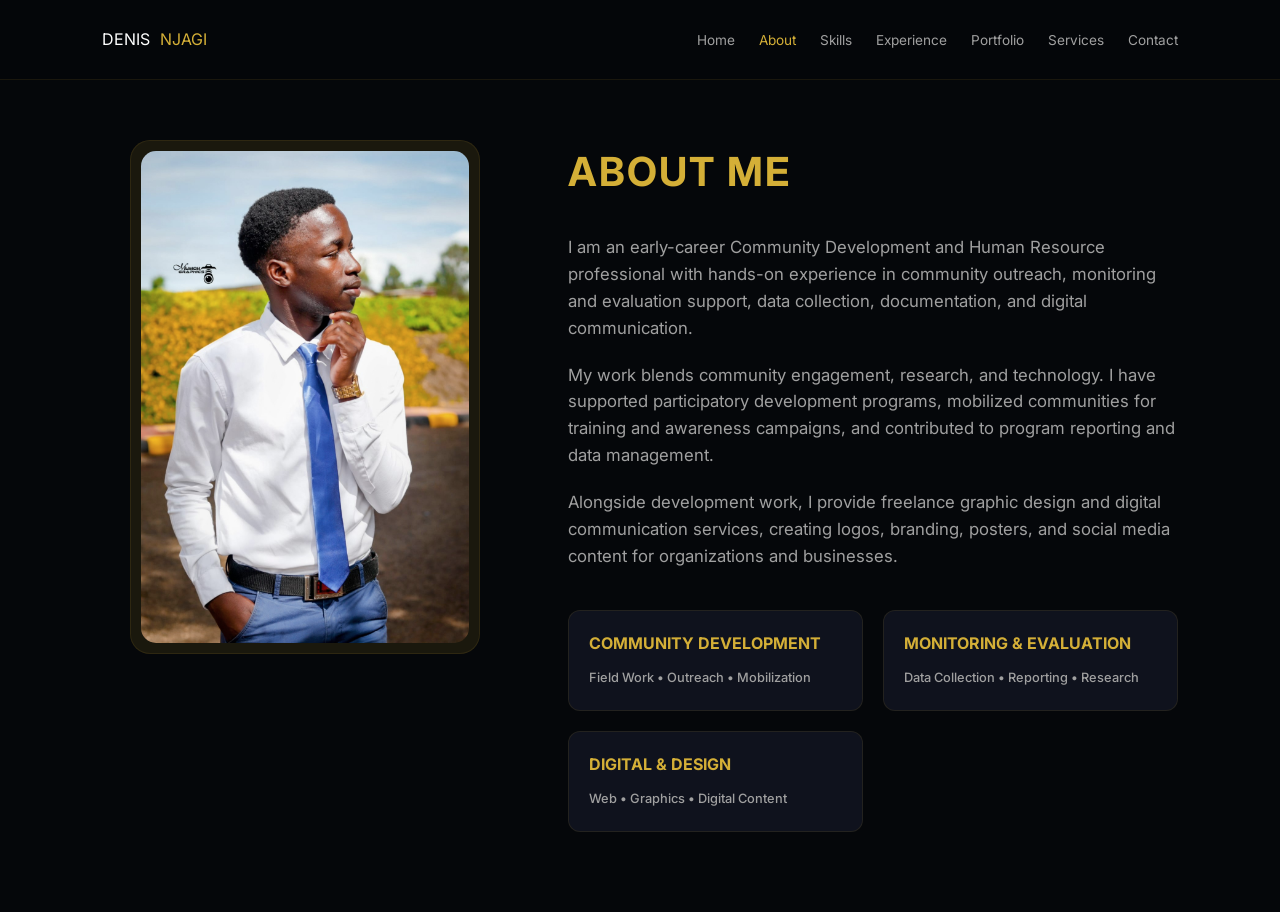
==== about.html @ 05e0c6e4 "initial commit" ====
<!DOCTYPE html>
<html lang="en">
<head>
    <meta charset="UTF-8">
    <meta name="viewport" content="width=device-width, initial-scale=1.0">
    <title>About | Denis Njagi</title>
    <link rel="stylesheet" href="about.css">
    <link rel="stylesheet" href="responsive.css">
    <link href="https://fonts.googleapis.com/css2?family=Inter:wght@300;400;600;700;800&display=swap" rel="stylesheet">
</head>
<body>

<nav class="navbar">
    <div class="logo">DENIS<span>NJAGI</span></div>

<div class="menu-toggle" id="mobile-menu">
        <span class="bar"></span>
        <span class="bar"></span>
        <span class="bar"></span>
    </div>

    <div class="nav-links">
        <a href="index.html">Home</a>
        <a href="about.html" class="active">About</a>
        <a href="skills.html">Skills</a>
        <a href="experience.html">Experience</a>
        <a href="portofolio.html">Portfolio</a>
        <a href="services.html">Services</a>
        <a href="contact.html">Contact</a>
    </div>
</nav>

<section id="about" class="about-section">
    <div class="about-container">
        <div class="about-image">
            <div class="about-glow-card">
                <img src="about.jpg" class="about-img" alt="Denis Njagi">
            </div>
        </div>

        <div class="about-content">
            <h2 class="section-title">About Me</h2>

            <p>
                I am an early-career Community Development and Human Resource professional 
                with hands-on experience in community outreach, monitoring and evaluation 
                support, data collection, documentation, and digital communication.
            </p>

            <p>
                My work blends community engagement, research, and technology. I have 
                supported participatory development programs, mobilized communities for 
                training and awareness campaigns, and contributed to program reporting 
                and data management.
            </p>

            <p>
                Alongside development work, I provide freelance graphic design and 
                digital communication services, creating logos, branding, posters, and 
                social media content for organizations and businesses.
            </p>

            <div class="about-highlights">
                <div class="highlight-card">
                    <h3>Community Development</h3>
                    <span>Field Work • Outreach • Mobilization</span>
                </div>

                <div class="highlight-card">
                    <h3>Monitoring & Evaluation</h3>
                    <span>Data Collection • Reporting • Research</span>
                </div>

                <div class="highlight-card">
                    <h3>Digital & Design</h3>
                    <span>Web • Graphics • Digital Content</span>
                </div>
            </div>
        </div>
    </div>
</section>

<script src="about.js"></script>
<script src="global.js"></script>
</body>
</html>
---- about.css ----
:root {
    --bg-dark: #05070a;
    --gold: #d4af37;
    --gold-glow: linear-gradient(45deg, #d4af37, #f1d279, #8a6d1d);
    --gold-dim: rgba(212, 175, 55, 0.1);
    --text-white: #ffffff;
    --text-gray: #a0a0a0;
    --card-bg: #0f121d;
    --nav-height: 80px;
    --transition: all 0.4s cubic-bezier(0.4, 0, 0.2, 1);
}

* {
    margin: 0;
    padding: 0;
    box-sizing: border-box;
}

body {
    background-color: var(--bg-dark);
    font-family: 'Inter', sans-serif;
    color: var(--text-white);
    line-height: 1.6;
}

.navbar {
    position: fixed;
    top: 0;
    width: 100%;
    height: var(--nav-height);
    display: flex;
    justify-content: space-between;
    align-items: center;
    padding: 0 8%;
    background: rgba(5, 7, 10, 0.95);
    backdrop-filter: blur(15px);
    z-index: 1000;
    border-bottom: 1px solid var(--gold-dim);
}

.logo span {
    color: var(--gold);
}

.logo {
    display: flex;
    align-items: center;
    gap: 10px; 
}

.logo span {
    color: var(--gold);
}

.nav-links a {
    color: var(--text-gray);
    text-decoration: none;
    margin-left: 20px;
    font-size: 0.85rem;
    transition: var(--transition);
}

.nav-links a.active, .nav-links a:hover {
    color: var(--gold);
}

.about-section {
    padding: calc(var(--nav-height) + 60px) 8% 80px;
    min-height: 100vh;
    display: flex;
    align-items: center;
}

.about-container {
    max-width: 1200px;
    margin: 0 auto;
    display: grid;
    grid-template-columns: 0.8fr 1.2fr;
    gap: 60px;
    align-items: start;
}

.about-image {
    position: sticky;
    top: 120px;
    display: flex;
    justify-content: center;
}

.about-glow-card {
    position: relative;
    width: 100%;
    max-width: 350px;
    border-radius: 20px;
    padding: 10px;
    background: var(--gold-dim);
    border: 1px solid var(--gold-dim);
}

.about-img {
    width: 100%;
    height: auto;
    border-radius: 15px;
    display: block;
    filter: grayscale(20%);
    transition: var(--transition);
}

.about-glow-card:hover .about-img {
    filter: grayscale(0%);
    transform: scale(1.02);
}

.section-title {
    color: var(--gold);
    font-size: 2.5rem;
    margin-bottom: 30px;
    text-transform: uppercase;
    letter-spacing: 2px;
}

.about-content p {
    color: var(--text-gray);
    margin-bottom: 20px;
    font-size: 1.05rem;
}

.about-highlights {
    display: grid;
    grid-template-columns: repeat(auto-fit, minmax(200px, 1fr));
    gap: 20px;
    margin-top: 40px;
}

.highlight-card {
    background: var(--card-bg);
    padding: 20px;
    border-radius: 12px;
    border: 1px solid var(--gold-dim);
    transition: var(--transition);
}

.highlight-card:hover {
    border-color: var(--gold);
    transform: translateY(-5px);
}

.highlight-card h3 {
    color: var(--gold);
    font-size: 1rem;
    margin-bottom: 8px;
    text-transform: uppercase;
}

.highlight-card span {
    color: var(--text-gray);
    font-size: 0.8rem;
    font-weight: 500;
}

@media (max-width: 992px) {
    .about-container {
        grid-template-columns: 1fr;
    }
    
    .about-image {
        position: relative;
        top: 0;
        margin-bottom: 40px;
    }

    .about-glow-card {
        max-width: 300px;
    }
    
    .section-title {
        text-align: center;
    }
}
---- responsive.css ----
@media (max-width: 1200px) {
    .portfolio-grid {
        grid-template-columns: repeat(3, 1fr);
        gap: 25px;
    }
    
    .hero-container {
        padding: 0 5%;
    }
}

@media (max-width: 992px) {
    .portfolio-grid {
        grid-template-columns: repeat(2, 1fr);
    }

    .hero-name {
        font-size: 2.5rem;
    }

    .navbar {
        padding: 0 5%;
    }
}

@media (max-width: 768px) {
    .navbar {
        display: flex !important;
        justify-content: space-between !important;
        align-items: center !important;
        padding: 0 20px !important;
        height: 70px !important;
        position: fixed;
        width: 100%;
        top: 0;
        left: 0;
        z-index: 9999;
        background: #05070a;
        border-bottom: 1px solid rgba(212, 175, 55, 0.1);
    }

    .menu-toggle {
        display: flex !important;
        flex-direction: column;
        justify-content: space-between;
        width: 30px;
        height: 21px;
        cursor: pointer;
        z-index: 10000 !important;
    }

    .menu-toggle .bar {
        width: 100% !important;
        height: 3px !important;
        background-color: #d4af37 !important;
        display: block !important;
        border-radius: 2px;
    }

    .nav-links {
        display: none;
        flex-direction: column;
        position: fixed;
        top: 70px;
        left: 0;
        width: 100%;
        height: calc(100vh - 70px);
        background: rgba(5, 7, 10, 0.98);
        backdrop-filter: blur(15px);
        padding: 40px 0;
        text-align: center;
        z-index: 9998;
    }

    .nav-links.active {
        display: flex !important;
    }

    .nav-links a {
        font-size: 1.2rem;
        padding: 15px 0;
        display: block;
        color: #ffffff;
        text-decoration: none;
    }

    .portfolio-grid {
        grid-template-columns: 1fr !important;
        padding: 0 10px;
    }

    .hero-container {
        flex-direction: column-reverse;
        text-align: center;
        padding-top: 40px;
    }

    .hero-left, .hero-right {
        width: 100%;
    }

    .profile-card {
        margin: 0 auto 30px;
        width: 220px;
        height: 220px;
    }

    .hero-btns {
        justify-content: center;
        flex-direction: column;
        align-items: center;
    }

    .primary-btn, .secondary-btn {
        width: 100%;
        max-width: 280px;
    }

    .card-image {
        height: 250px !important;
    }
}

@media (max-width: 480px) {
    .section-title.center {
        font-size: 1.8rem;
    }

    .hero-name {
        font-size: 1.8rem;
    }

    .hero-title {
        font-size: 1.1rem;
    }

    .filter-btn {
        padding: 8px 12px;
        font-size: 0.7rem;
    }

    .project-info h3 {
        font-size: 1rem;
    }

    .modal-img {
        width: 95% !important;
        max-height: 80vh !important;
    }
}
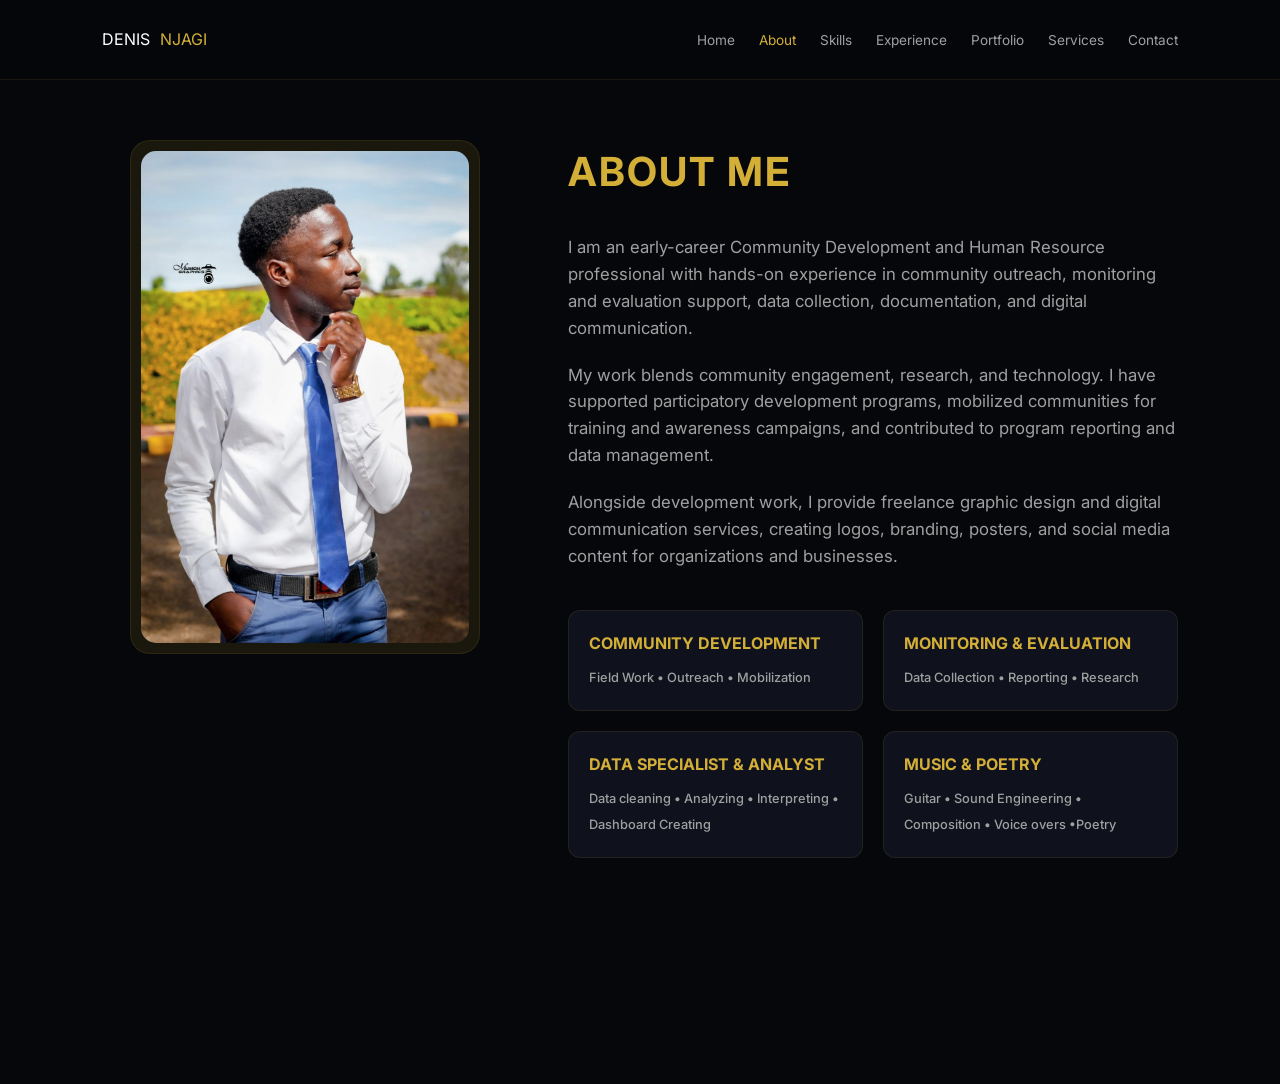
==== commit 22e993bf: "update" ====
--- a/about.html
+++ b/about.html
@@ -24,7 +24,7 @@
         <a href="about.html" class="active">About</a>
         <a href="skills.html">Skills</a>
         <a href="experience.html">Experience</a>
-        <a href="portofolio.html">Portfolio</a>
+        <a href="projects.html">Portfolio</a>
         <a href="services.html">Services</a>
         <a href="contact.html">Contact</a>
     </div>
@@ -71,6 +71,24 @@
                     <span>Data Collection • Reporting • Research</span>
                 </div>
 
+                
+                <div class="highlight-card">
+                    <h3>Data Specialist & Analyst</h3>
+                    <span>Data cleaning • Analyzing • Interpreting • Dashboard Creating</span>
+                </div>
+
+                
+                <div class="highlight-card">
+                    <h3>Music & Poetry</h3>
+                    <span>Guitar • Sound Engineering • Composition • Voice overs •Poetry</span>
+                </div>
+
+                
+                <div class="highlight-card">
+                    <h3>Digital content Creation</h3>
+                    <span>Content Strategy • Copywriting • Social Media Management</span>
+                </div>
+
                 <div class="highlight-card">
                     <h3>Digital & Design</h3>
                     <span>Web • Graphics • Digital Content</span>
--- a/responsive.css
+++ b/responsive.css
@@ -24,64 +24,83 @@
 }
 
 @media (max-width: 768px) {
+    body {
+        overflow-x: hidden;
+    }
+
     .navbar {
         display: flex !important;
-        justify-content: space-between !important;
+        flex-direction: row !important;
+        justify-content: flex-start !important;
         align-items: center !important;
-        padding: 0 20px !important;
-        height: 70px !important;
+        gap: 20px; 
+        padding: 0 15px !important;
+        height: 45px !important;
         position: fixed;
         width: 100%;
         top: 0;
         left: 0;
-        z-index: 9999;
+        z-index: 10000;
         background: #05070a;
         border-bottom: 1px solid rgba(212, 175, 55, 0.1);
+    }
+
+    .logo {
+        font-size: 0.9rem !important;
+        margin: 0 !important;
+        white-space: nowrap;
+        order: 2;
     }
 
     .menu-toggle {
         display: flex !important;
         flex-direction: column;
         justify-content: space-between;
-        width: 30px;
-        height: 21px;
+        width: 20px;
+        height: 14px;
         cursor: pointer;
-        z-index: 10000 !important;
+        z-index: 10001;
+        order: 1;
     }
 
     .menu-toggle .bar {
         width: 100% !important;
-        height: 3px !important;
+        height: 2px !important;
         background-color: #d4af37 !important;
         display: block !important;
         border-radius: 2px;
+        transition: 0.3s;
     }
 
     .nav-links {
-        display: none;
+        display: flex;
         flex-direction: column;
         position: fixed;
-        top: 70px;
-        left: 0;
-        width: 100%;
-        height: calc(100vh - 70px);
+        top: 45px;
+        left: -100%;
+        width: 30%; 
+        max-width: 140px; 
+        height: calc(100vh - 45px);
         background: rgba(5, 7, 10, 0.98);
         backdrop-filter: blur(15px);
-        padding: 40px 0;
-        text-align: center;
-        z-index: 9998;
+        padding: 20px 0;
+        text-align: left;
+        z-index: 9999;
+        transition: 0.4s cubic-bezier(0.4, 0, 0.2, 1);
+        border-right: 1px solid rgba(212, 175, 55, 0.2);
     }
 
     .nav-links.active {
-        display: flex !important;
+        left: 0;
     }
 
     .nav-links a {
-        font-size: 1.2rem;
-        padding: 15px 0;
+        font-size: 0.8rem;
+        padding: 10px 15px;
         display: block;
         color: #ffffff;
         text-decoration: none;
+        border-bottom: 1px solid rgba(212, 175, 55, 0.05);
     }
 
     .portfolio-grid {
@@ -92,7 +111,7 @@
     .hero-container {
         flex-direction: column-reverse;
         text-align: center;
-        padding-top: 40px;
+        padding-top: 100px !important;
     }
 
     .hero-left, .hero-right {
@@ -101,8 +120,8 @@
 
     .profile-card {
         margin: 0 auto 30px;
-        width: 220px;
-        height: 220px;
+        width: 200px;
+        height: 200px;
     }
 
     .hero-btns {
@@ -123,28 +142,39 @@
 
 @media (max-width: 480px) {
     .section-title.center {
-        font-size: 1.8rem;
+        font-size: 1.6rem;
     }
 
     .hero-name {
-        font-size: 1.8rem;
-    }
-
-    .hero-title {
-        font-size: 1.1rem;
-    }
-
-    .filter-btn {
-        padding: 8px 12px;
-        font-size: 0.7rem;
-    }
-
-    .project-info h3 {
-        font-size: 1rem;
+        font-size: 1.6rem;
     }
 
     .modal-img {
         width: 95% !important;
         max-height: 80vh !important;
     }
+}
+
+
+#page-content {
+    width: 100%;
+    min-height: 100vh;
+    transition: opacity 0.2s ease-in-out;
+}
+
+body {
+    margin: 0;
+    padding: 0;
+    overflow-x: hidden;
+    font-family: 'Inter', sans-serif;
+}
+
+section {
+    width: 100%;
+}
+
+img,
+video {
+    max-width: 100%;
+    height: auto;
 }
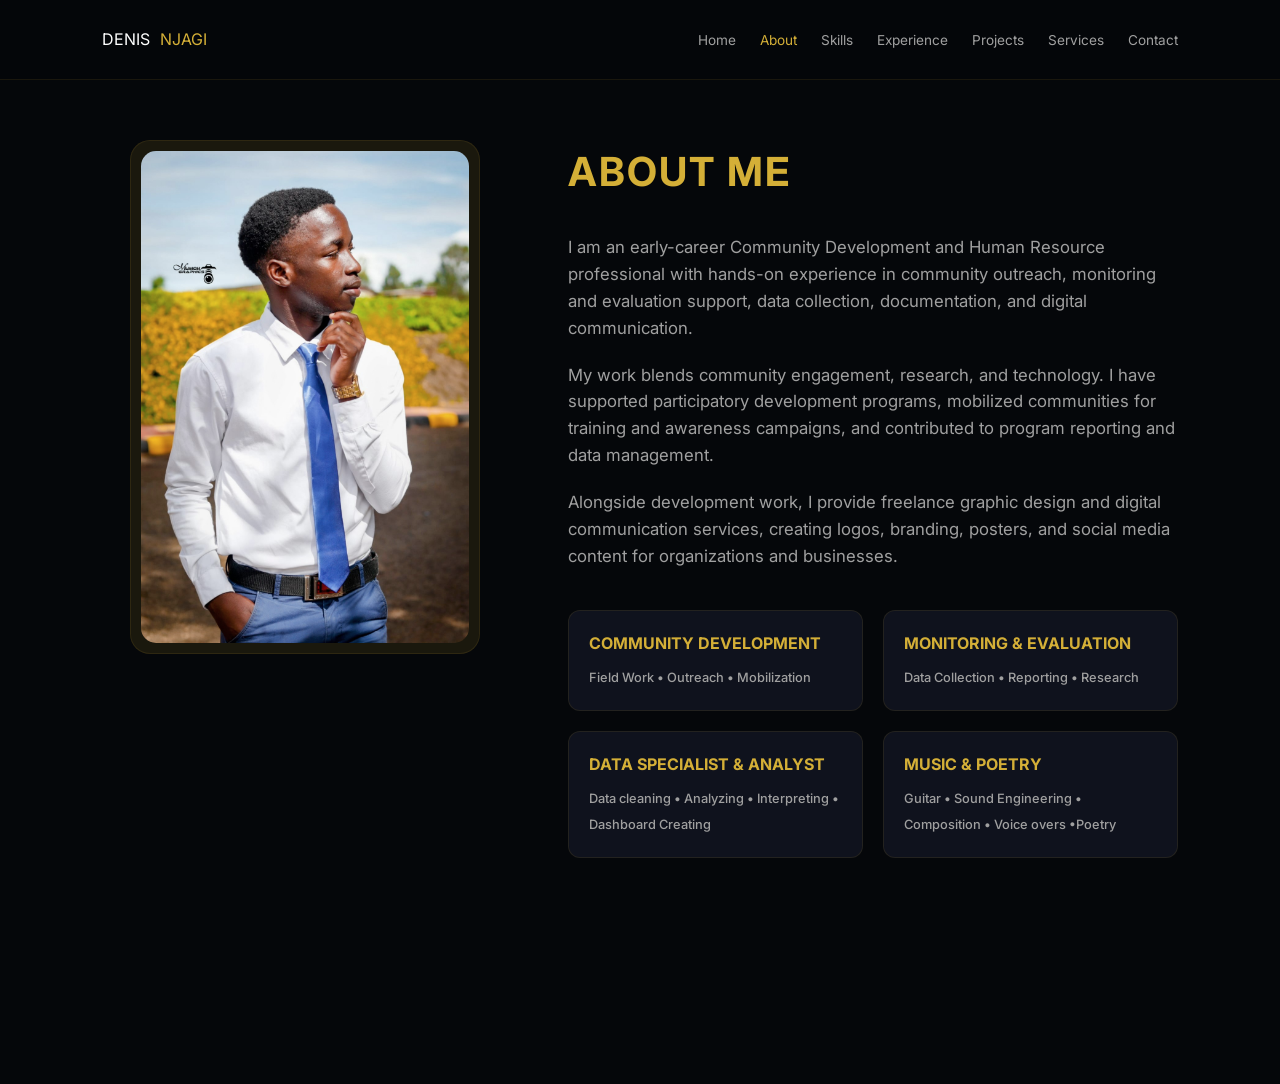
==== commit 59a75688: "update" ====
--- a/about.html
+++ b/about.html
@@ -24,7 +24,7 @@
         <a href="about.html" class="active">About</a>
         <a href="skills.html">Skills</a>
         <a href="experience.html">Experience</a>
-        <a href="projects.html">Portfolio</a>
+        <a href="projects.html">Projects</a>
         <a href="services.html">Services</a>
         <a href="contact.html">Contact</a>
     </div>
@@ -101,4 +101,5 @@
 <script src="about.js"></script>
 <script src="global.js"></script>
 </body>
-</html>+</html>
+
